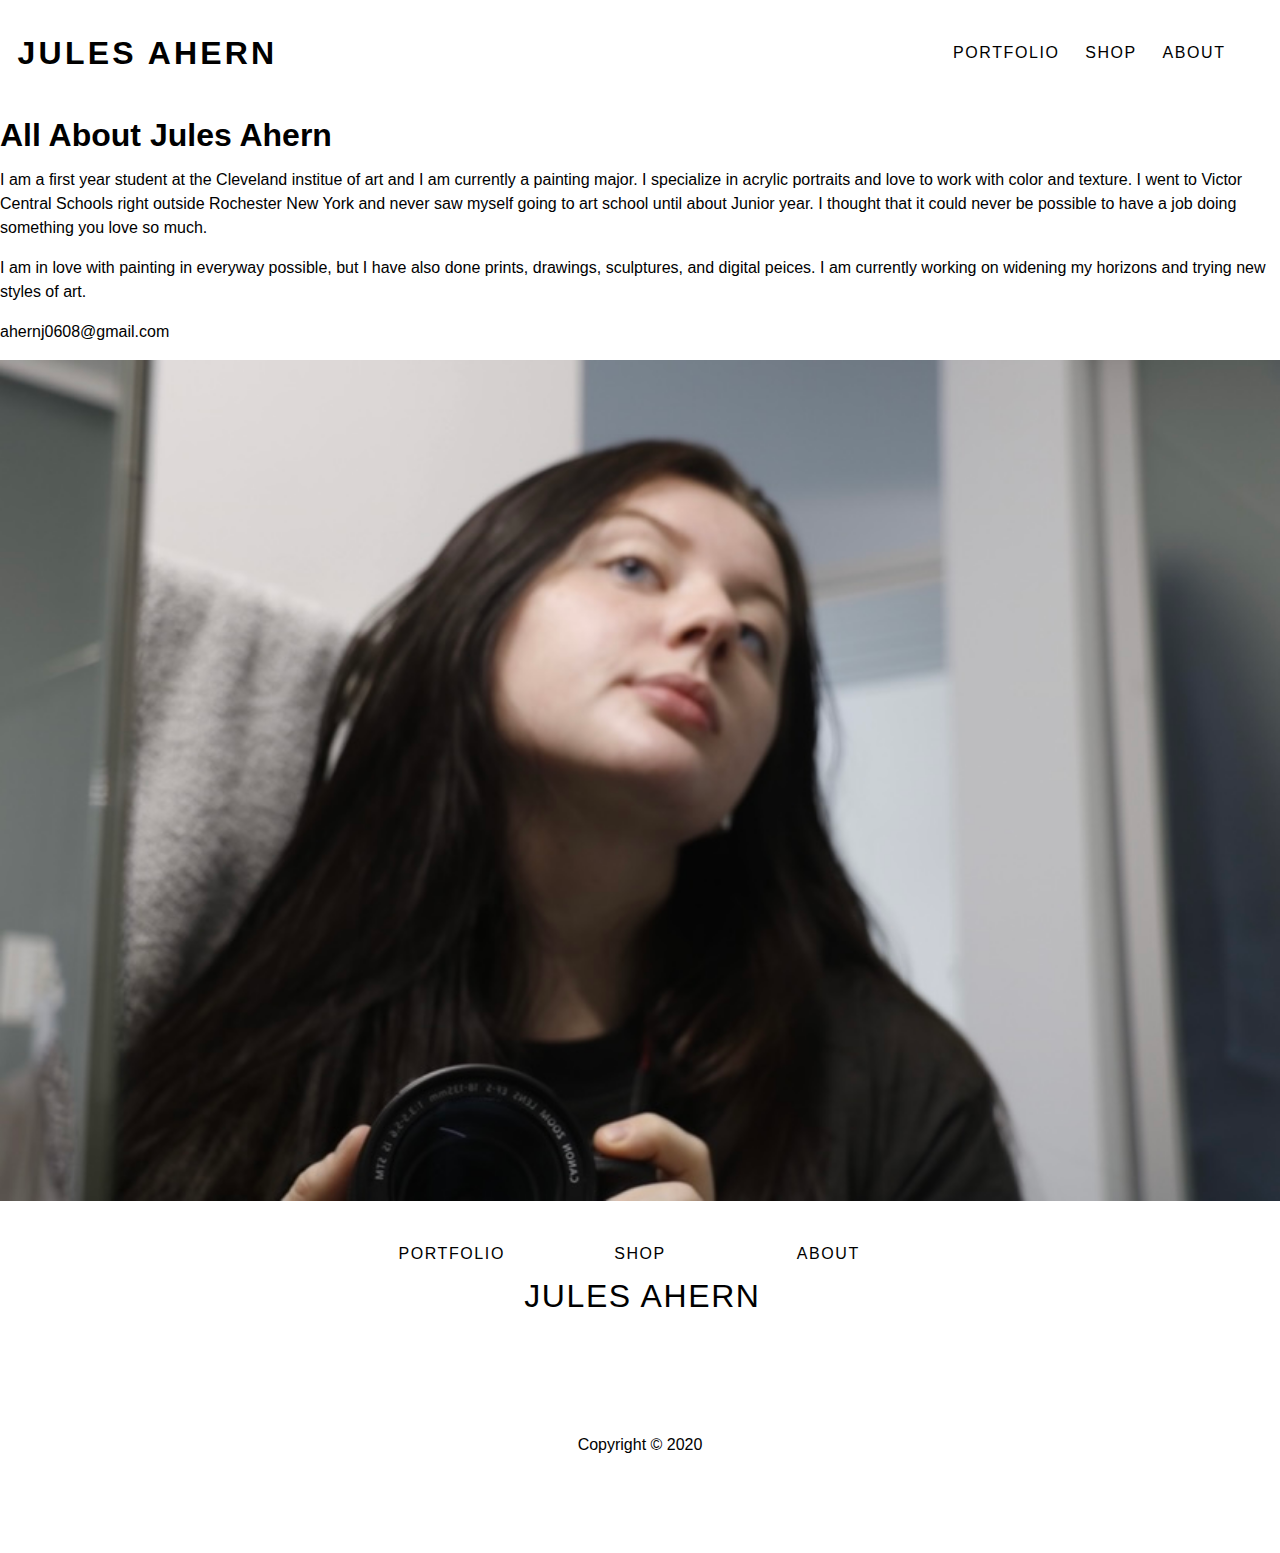
==== about.html @ 0c0fa6fc "template" ====
<!DOCTYPE html>
<html lang="en">
  <head>
    <meta charset="UTF-8" />
    <meta name="viewport" content="width=device-width, initial-scale=1.0" />
    <link rel="stylesheet" href="css/styles.css" />
    <link rel="stylesheet" href="css/glightbox.min.css" />
    <link rel="stylesheet" href="css/all.min.css" />
    <title>About Jules Ahern</title>
  </head>
  <body>
      <header>
      <nav class="nav-bar">
        <h1 class="logo"><a href="index.html">Jules Ahern</a></h1>
        <ul class="nav-menu">
          <li class="nav-item">
            <a href="portfolio.html">Portfolio</a>
          </li>
          <li class="nav-item">
            <a href="shop.html">Shop</a>
          </li>
          <li class="nav-item">
            <a href="about.html">About</a>
          </li>
          <li class="nav-item social-nav-item">
            <a href="https://github.com/JulesAhern" aria-label="Link to Github"
              ><i class="fab fa-github fa-3x" aria-hidden="true"></i
            ></a>
          </li>
        </ul>
      </nav>
    </header>

    <main class="about-page">
        <section class="about-text">
            <h1>All About Jules Ahern</h1>
            <p>I am a first year student at the Cleveland institue of art and I am currently a painting major. I specialize in acrylic portraits and love to work with color and texture. I went to Victor Central Schools right outside Rochester New York and never saw myself going to art school until about Junior year. I thought that it could never be possible to have a job doing something you love so much.   </p>
            <p>I am in love with painting in everyway possible, but I have also done prints, drawings, sculptures, and digital peices. I am currently working on widening my horizons and trying new styles of art. </p>
            <p>ahernj0608@gmail.com</p>
        </section>
        <section class="about-image">
            <img src="img/mememe.jpg" alt="picture of me">
        </section>
    </main>

    <footer>
    </section>
    <nav class="nav-bar footer-nav">
      <ul class="nav-menu">
        <li class="nav-item">
          <a href="portfolio.html">Portfolio</a>
        </li>
        <li class="nav-item">
            <a href="shop.html">Shop</a>
          </li>
          <li class="nav-item">
            <a href="about.html">About</a>
          </li>
          <li class="nav-item logo footer-logo">
            <a href="index.html">Jules Ahern</a>
          </li>
    </ul>
    </nav>
    <section class="footer-social">
            <a href="https://github.com/JulesAhern" aria-label="Link to Github"
              ><i class="fab fa-github" aria-hidden="true"></i
            ></a>
    </section>
    <p class="footer-copyright">Copyright &copy; 2020</p>
    </footer>
  </body>
</html>
---- css/styles.css ----
/*basic styles*/
html {
  font-size: 100%;
  line-height: 1.5rem;
  box-sizing: border-box;
  font-family: Arial, Helvetica, sans-serif;
  height: 100%;
}

body {
  margin: 0 auto;
  padding: 0;
  min-height: 100%;
}

*,
*::before,
*::after {
  box-sizing: inherit;
}

img,
video {
  width: 100%;
  height: auto;
  display: block;
}

/* Begin Header Navbar Styles*/
.nav-bar {
  display: flex;
  flex-wrap: wrap;
  justify-content: center;
  align-items: center;
  line-height: 1rem;
  overflow: hidden;
  background-color: #fff;
}

.logo,
.nav-menu {
  text-transform: uppercase;
}
.logo,
.nav-item {
  white-space: nowrap;
}

.nav-menu {
  list-style: none;
  display: flex;
  flex-wrap: wrap;
  justify-content: space-evenly;
  align-items: center;
  padding: 0;
  margin: 0;
}

.nav-item {
  flex: 1 0 33.3%;
  text-align: center;
}

.social-nav-item {
  flex: 1 1 10%;
}

.logo a,
.nav-menu a {
  display: block;
  text-decoration: none;
  letter-spacing: 0.2rem;
  padding: 0.8rem;
  color: #000;
}

.logo a {
  font-weight: 700;
  font-size: 2rem;
}

.nav-menu a {
  font-weight: 400;
  letter-spacing: 0.1rem;
  border-bottom: 1px solid #fff;
  transition: all ease 0.1s;
}

.nav-menu a:hover {
  border-bottom: 1px solid #000;
}

/* Hero header Navbar Changes */

.hero-nav {
  background-color: none;
  grid-column: 1/-1;
  grid-row: 1/ -1;
  background: none;
  align-content: top;
  z-index: 10;
}

.hero-nav .logo a,
.hero-nav .nav-menu a {
  color: white;
}

.hero-nav .nav-menu a:hover {
  border-bottom: 1px solid #ffffff;
}

.hero-nav .nav-menu a {
  border-bottom: 1px solid rgba(0, 0, 0, 0);
}

/* Homepage Hero */

.hero-box {
  display: grid;
  grid-template-columns: 1fr;
  grid-template-rows: 1fr;
  grid-gap: 0;
  align-content: center;
  justify-content: center;
  align-items: start;
  height: 100%;
}

.hero-image-box {
  height: 100vh;
  max-width: 100%;
  display: grid;
  grid-column: 1 / -1;
  grid-row: 1 / -1;
}

.hero-image-box::after {
  content: "";
  background-color: rgba(0, 0, 0, 0.4);
  height: 100%;
  width: 100%;
  position: absolute;
  top: 0;
  left: 0;
}

.hero-img,
.hero-video {
  width: 100%;
  height: 100%;
  object-fit: cover;
}

.hero-video {
  background-color: #000;
  background-image: url("../img/stilltrees.jpg");
  background-repeat: no-repeat;
  background-size: cover;
  background-position: center;
}

.hero-text-box {
  grid-row: 1 / -1;
  grid-column: 1 / -1;
  align-self: center;
  padding: 1rem;
  z-index: 10;
  text-align: center;
}

.hero-heading {
  font-size: 1.5rem;
  letter-spacing: 0.05rem;
  font-weight: bold;
  text-transform: uppercase;
  color: white;
}

.hero-text {
  font-size: 1rem;
  margin-top: 0.5rem;
  color: white;
}

.hero-botton {
  display: inline-block;
  padding: 0.75rem 2rem;
  background: none;
  color: white;
  font-size: 1.2rem;
  font-weight: bold;
  border: 1px solid white;
  border-radius: 5px;
  margin-top: 2rem;
}

.hero-button:hover {
  transform: scale(0.95);
}

.hero-button:active {
  background: rgba(0, 0, 0, 0.3);
}

/* Footer Nav Extra Styles */

.footer-logo {
  white-space: nowrap;
}

.footer-social {
  display: flex;
  justify-content: center;
  padding-top: 3rem;
}

.footer-social a {
  color: black;
  padding: 0.1rem;
}

.footer-copyright {
  text-align: center;
  padding-bottom: 6rem;
}

/* Add Media Queries for large screens */

@media (min-width: 600px) {
  .nav-bar {
    line-height: 1.5rem;
  }
  .nav-menu {
    padding: 0 1rem;
  }
  .nav-item {
    flex: 1 1;
  }
  .hero-nav {
    padding-bottom: 1rem;
  }
  .hero-heading {
    font-size: 4rem;
    line-height: 4rem;
  }

  .hero-text-box {
    padding: 2rem;
  }
  .hero-text {
    font-size: 2rem;
    line-height: 2rem;
  }
  .footer-nav {
    padding-top: 2rem;
  }
  .footer-logo {
    flex-basis: 100%;
  }
}

@media (min-width: 920px) {
  body {
    max-width: 1400px;
  }
  .hero-body {
    max-width: unset;
  }
  .nav-bar {
    justify-content: space-between;
    padding: 1rem 0;
    margin: 1rem auto 2rem auto;
    line-height: 1rem;
  }
  .nav-menu: {
    width: auto;
    justify-self: end;
  }

  .logo {
    margin: 0 0 0 0.3rem;
    justify-self: start;
  }
  .hero-nav {
    width: 100%;
  }

  .footer-nav {
    justify-content: space-evenly;
  }
}
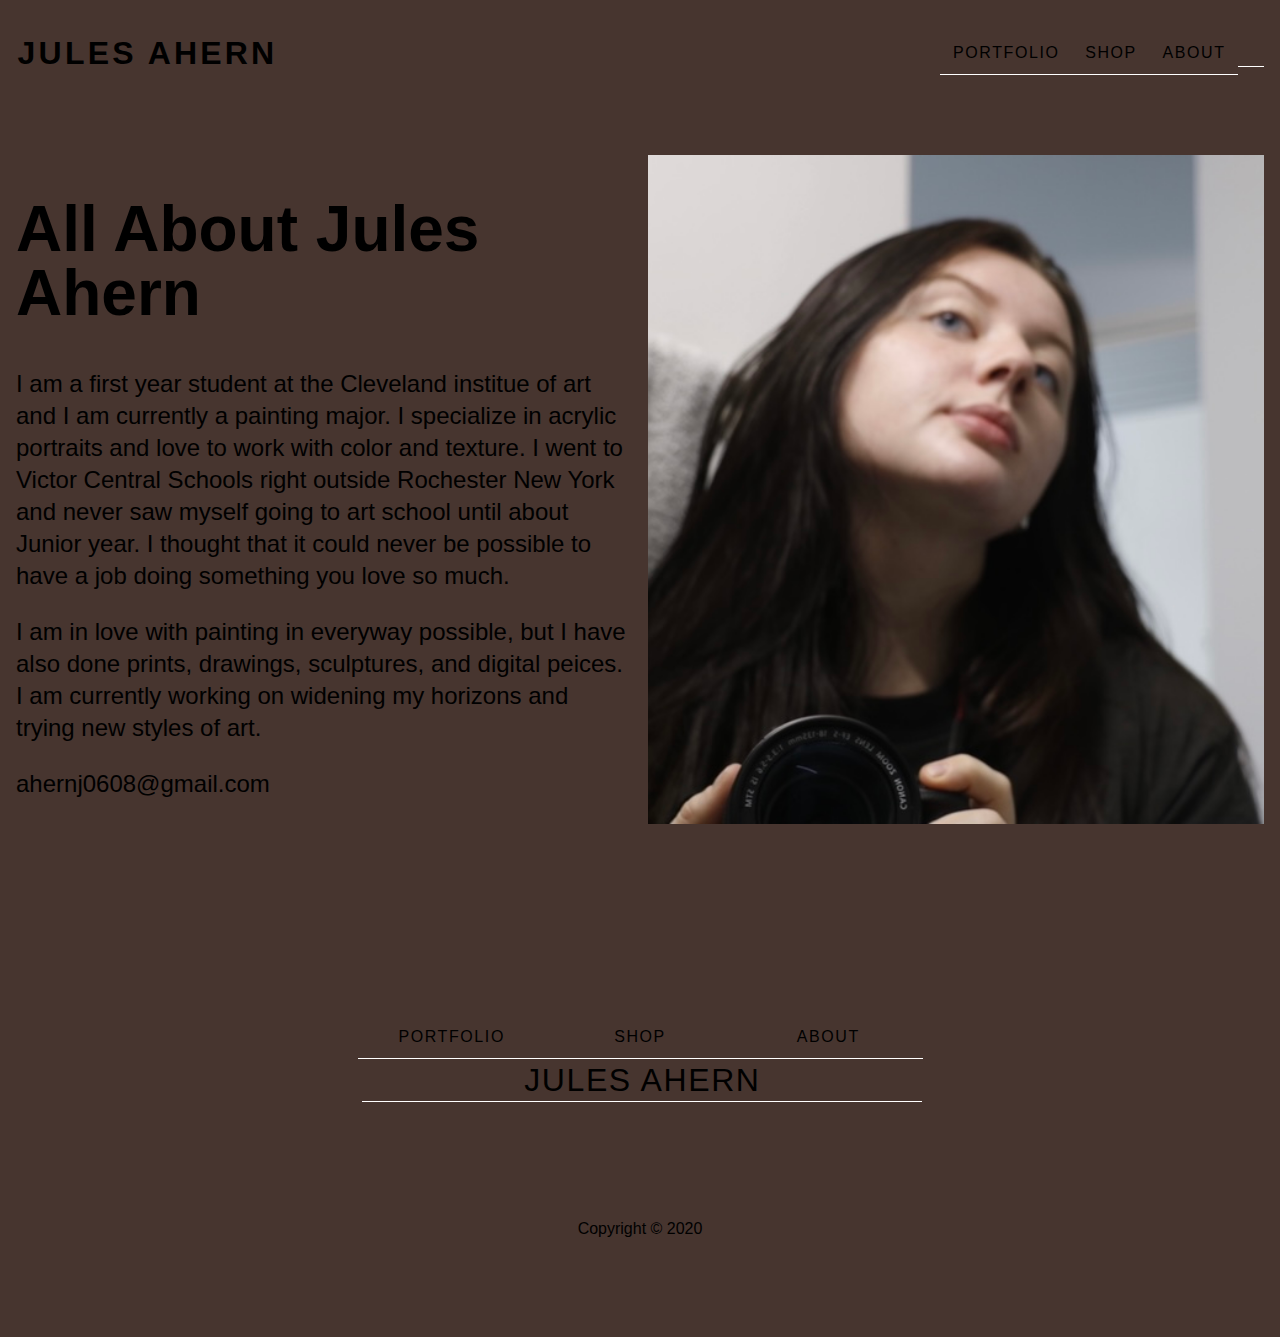
==== commit 4c3daadb: "changed background color of about page" ====
--- a/about.html
+++ b/about.html
@@ -24,7 +24,7 @@
           </li>
           <li class="nav-item social-nav-item">
             <a href="https://github.com/JulesAhern" aria-label="Link to Github"
-              ><i class="fab fa-github fa-3x" aria-hidden="true"></i
+              ><i class="fab fa-github" aria-hidden="true"></i
             ></a>
           </li>
         </ul>
@@ -63,7 +63,7 @@
     </nav>
     <section class="footer-social">
             <a href="https://github.com/JulesAhern" aria-label="Link to Github"
-              ><i class="fab fa-github" aria-hidden="true"></i
+              ><i class="fab fa-github fa-4x" aria-hidden="true"></i
             ></a>
     </section>
     <p class="footer-copyright">Copyright &copy; 2020</p>
--- a/css/styles.css
+++ b/css/styles.css
@@ -11,6 +11,7 @@
   margin: 0 auto;
   padding: 0;
   min-height: 100%;
+  background-color: rgb(71, 53, 47);
 }
 
 *,
@@ -34,7 +35,6 @@
   align-items: center;
   line-height: 1rem;
   overflow: hidden;
-  background-color: #fff;
 }
 
 .logo,
@@ -187,20 +187,42 @@
   display: inline-block;
   padding: 0.75rem 2rem;
   background: none;
-  color: white;
-  font-size: 1.2rem;
+  color: transparent;
+  font-size: 2rem;
   font-weight: bold;
-  border: 1px solid white;
+  border: 1px solid transparent;
   border-radius: 5px;
   margin-top: 2rem;
 }
 
 .hero-button:hover {
-  transform: scale(0.95);
+  transform: scale(1.5);
 }
 
 .hero-button:active {
   background: rgba(0, 0, 0, 0.3);
+}
+
+/* About Page CSS */
+.about-page {
+  padding: 2rem 1rem 10rem 1rem;
+  display: grid;
+  grid-template-columns: 1fr;
+  height: 100%;
+}
+
+.about-text {
+  margin: 0 auto;
+}
+
+.about-text h1 {
+  font-size: 2rem;
+  line-height: 2rem;
+}
+
+.about-image img {
+  height: 100%;
+  object-fit: cover;
 }
 
 /* Footer Nav Extra Styles */
@@ -251,6 +273,19 @@
   .hero-text {
     font-size: 2rem;
     line-height: 2rem;
+  }
+
+  .about-page {
+    grid-template-columns: 1fr 1fr;
+    grid-gap: 1rem;
+  }
+
+  .about-text h1 {
+    font-size: 3rem;
+    line-height: 3rem;
+  }
+  .about-text p {
+    font-size: 1.5rem;
   }
   .footer-nav {
     padding-top: 2rem;
@@ -285,6 +320,15 @@
   .hero-nav {
     width: 100%;
   }
+  .about-text h1 {
+    font-size: 4rem;
+    line-height: 4rem;
+  }
+
+  .about-text p {
+    font-size: 1.5rem;
+    line-height: 2rem;
+  }
 
   .footer-nav {
     justify-content: space-evenly;
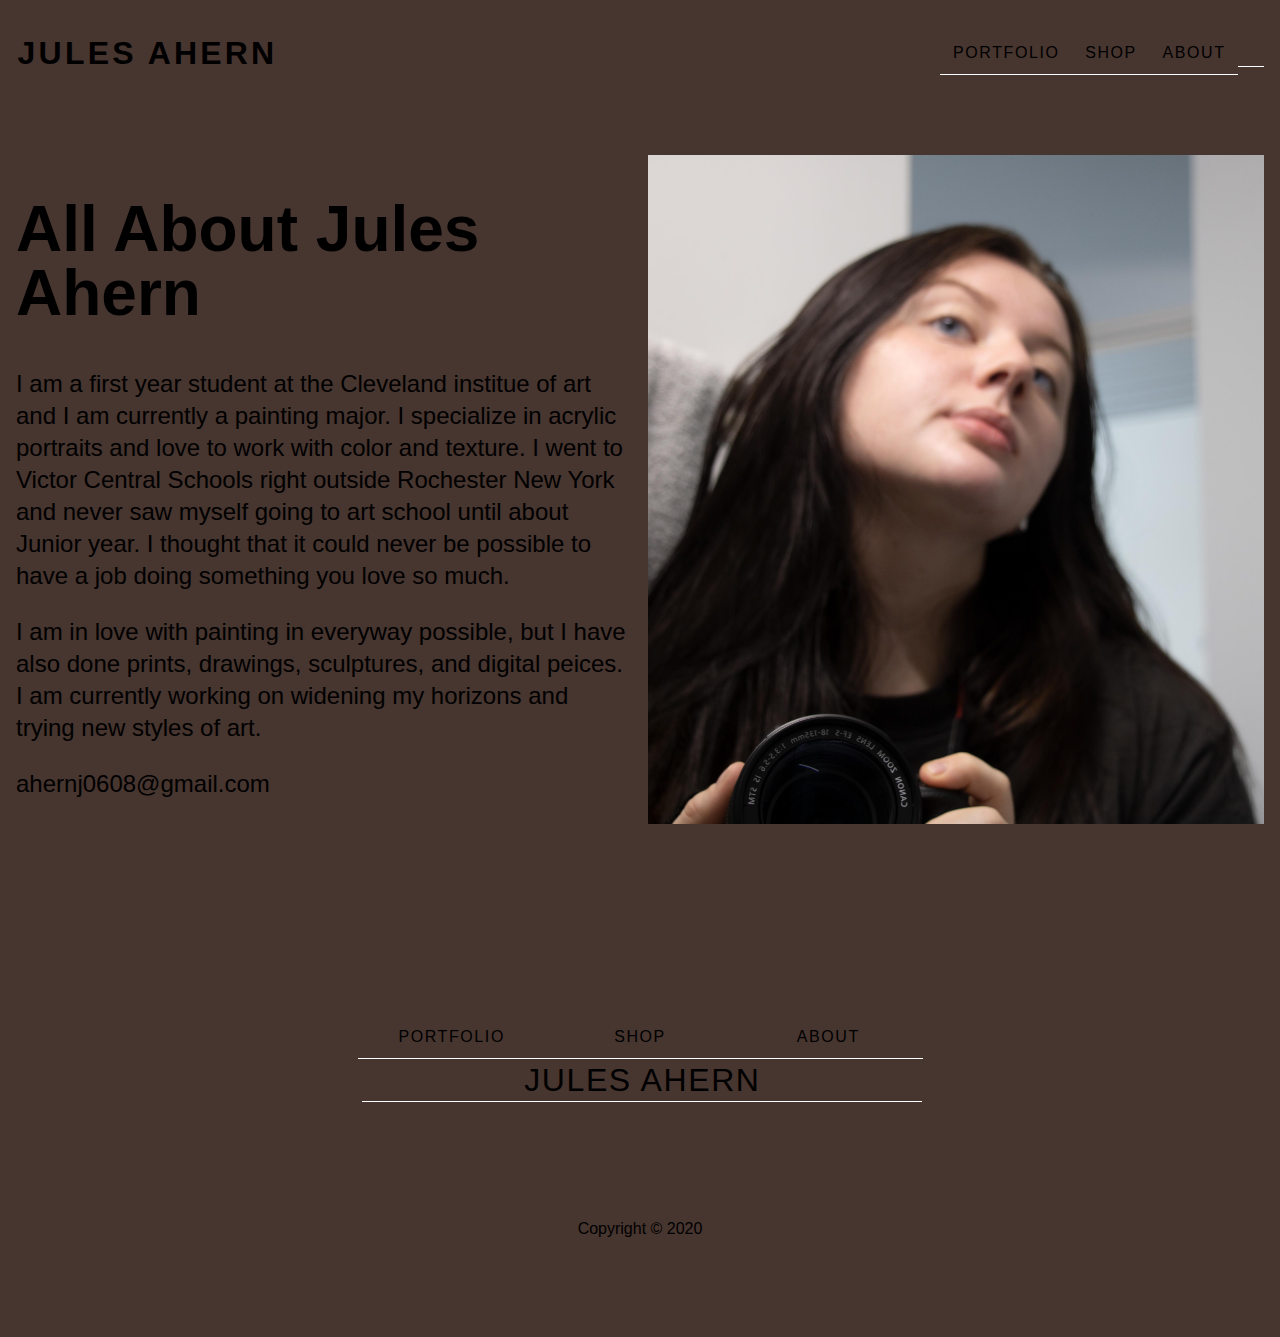
==== commit 6c694c86: "added optimized photos" ====
--- a/about.html
+++ b/about.html
@@ -39,7 +39,7 @@
             <p>ahernj0608@gmail.com</p>
         </section>
         <section class="about-image">
-            <img src="img/mememe.jpg" alt="picture of me">
+            <img src="img/jules-ahern-about-me-photo.jpg" alt="picture of me">
         </section>
     </main>
 
--- a/css/styles.css
+++ b/css/styles.css
@@ -183,20 +183,19 @@
   color: white;
 }
 
-.hero-botton {
+.hero-button {
   display: inline-block;
   padding: 0.75rem 2rem;
   background: none;
-  color: transparent;
+  color: white;
   font-size: 2rem;
   font-weight: bold;
-  border: 1px solid transparent;
-  border-radius: 5px;
+  border: 1px solid white;
   margin-top: 2rem;
 }
 
 .hero-button:hover {
-  transform: scale(1.5);
+  transform: scale(1.1);
 }
 
 .hero-button:active {
